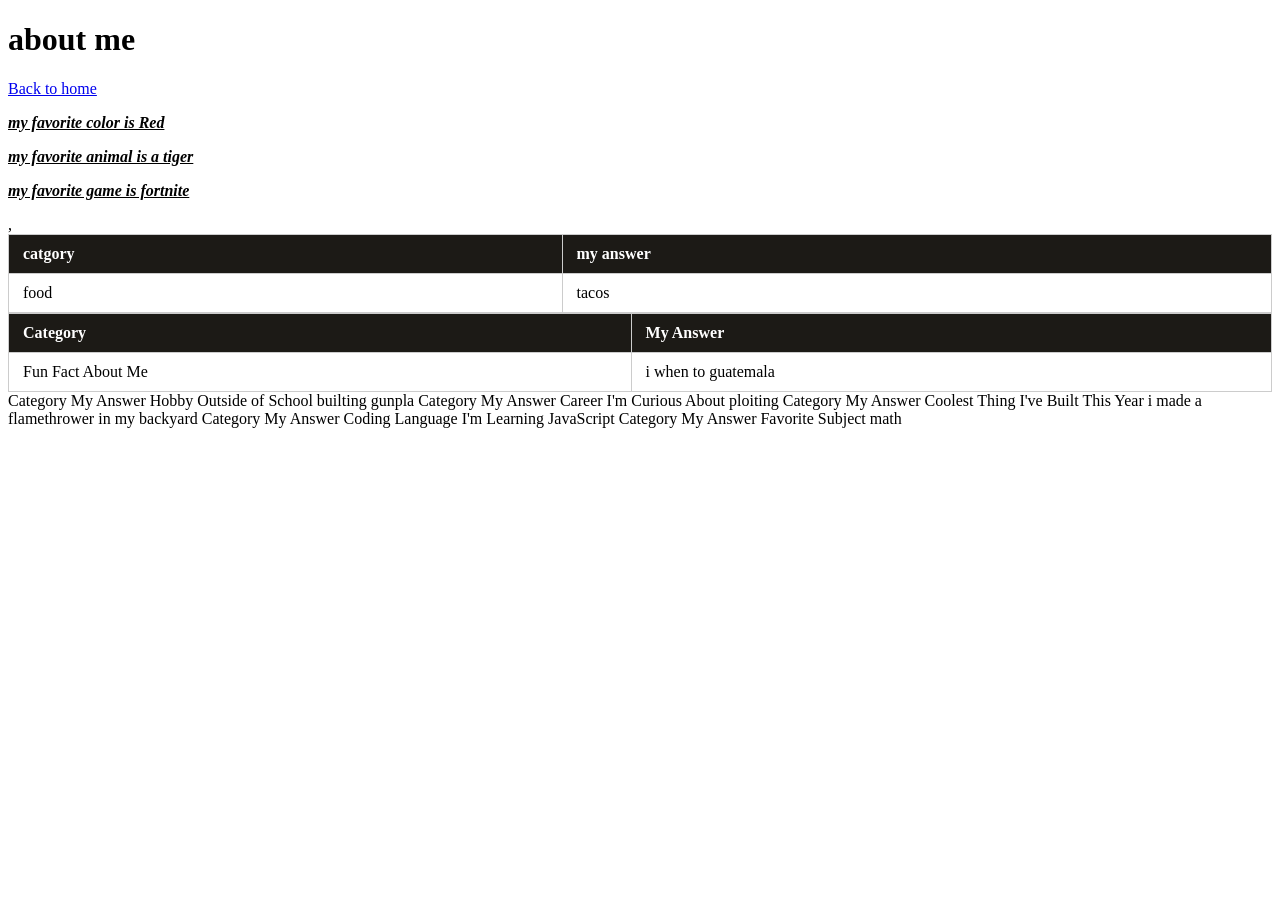
==== example copy.html @ 5d880bff "add" ====
<!DOCTYPE html>
<html>
<head>
  <title>about me</title>
</head>
<body>
  <h1>about me</h1>
  <p><a href="index.html">Back to home</a></p>
  <p><i><b><u>my favorite color is Red</u></b></i></p>
  <p><i><b><u>my favorite animal is a tiger</u></b></i></p>
  <p><i><b><u>my favorite game is fortnite</u></b></i></p>
  <table><tr><th> catgory</th><th>my answer</th></tr>
  <tr><td> food</td>,<td>tacos</td></tr></table>
</body>
</html>
<style>
  table {
    border-collapse: collapse;
    width: 100%;
  }
  th, td {
    border: 1px solid #ccc;
    padding: 10px 14px;
    text-align: left;
  }
  th {
    background: #1c1a16;
    color: white;
  }
</style>
<table>
  <thead>
    <tr>
      <th>Category</th>
      <th>My Answer</th>
    </tr>
  </thead>
  <tbody>
    <tr>
      <td>Fun Fact About Me</td>
      <td> i when to guatemala</td>
    </tr>
  </tbody>
</table>
  <thead>
    <tr>
      <th>Category</th>
      <th>My Answer</th>
    </tr>
  </thead>
  <tbody>
    <tr>
      <td>Hobby Outside of School</td>
      <td>builting gunpla</td>
    </tr>
  </tbody>
</table>
  <thead>
    <tr>
      <th>Category</th>
      <th>My Answer</th>
    </tr>
  </thead>
  <tbody>
    <tr>
      <td>Career I'm Curious About</td>
      <td>ploiting</td>
    </tr>
  </tbody>
</table>
  <thead>
    <tr>
      <th>Category</th>
      <th>My Answer</th>
    </tr>
  </thead>
  <tbody>
    <tr>
      <td>Coolest Thing I've Built This Year</td>
      <td>i made a flamethrower in my backyard</td>
    </tr>
  </tbody>
</table>
  <thead>
    <tr>
      <th>Category</th>
      <th>My Answer</th>
    </tr>
  </thead>
  <tbody>
    <tr>
      <td>Coding Language I'm Learning</td>
      <td>JavaScript</td>
    </tr>
  </tbody>
</table>
  <thead>
    <tr>
      <th>Category</th>
      <th>My Answer</th>
    </tr>
  </thead>
  <tbody>
    <tr>
      <td>Favorite Subject</td>
      <td>math</td>
    </tr>
  </tbody>
</table>
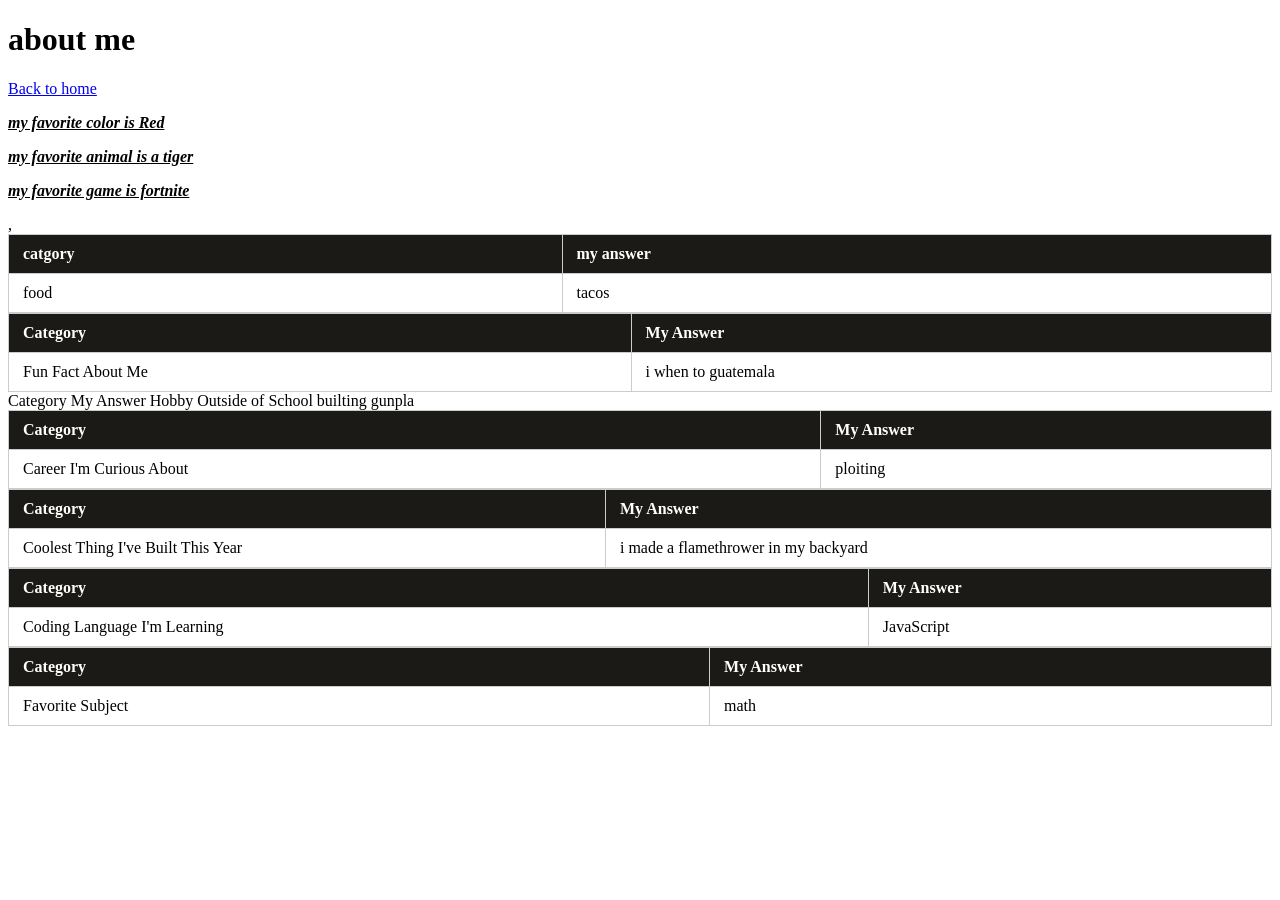
==== commit 13e71ee0: "add" ====
--- a/example copy.html
+++ b/example copy.html
@@ -42,6 +42,7 @@
     </tr>
   </tbody>
 </table>
+<table></table>
   <thead>
     <tr>
       <th>Category</th>
@@ -54,7 +55,8 @@
       <td>builting gunpla</td>
     </tr>
   </tbody>
-</table>
+  </table>
+<table>
   <thead>
     <tr>
       <th>Category</th>
@@ -68,19 +70,20 @@
     </tr>
   </tbody>
 </table>
+<table>
   <thead>
     <tr>
       <th>Category</th>
       <th>My Answer</th>
     </tr>
   </thead>
-  <tbody>
     <tr>
       <td>Coolest Thing I've Built This Year</td>
       <td>i made a flamethrower in my backyard</td>
     </tr>
   </tbody>
 </table>
+<table>
   <thead>
     <tr>
       <th>Category</th>
@@ -94,6 +97,7 @@
     </tr>
   </tbody>
 </table>
+<table>
   <thead>
     <tr>
       <th>Category</th>
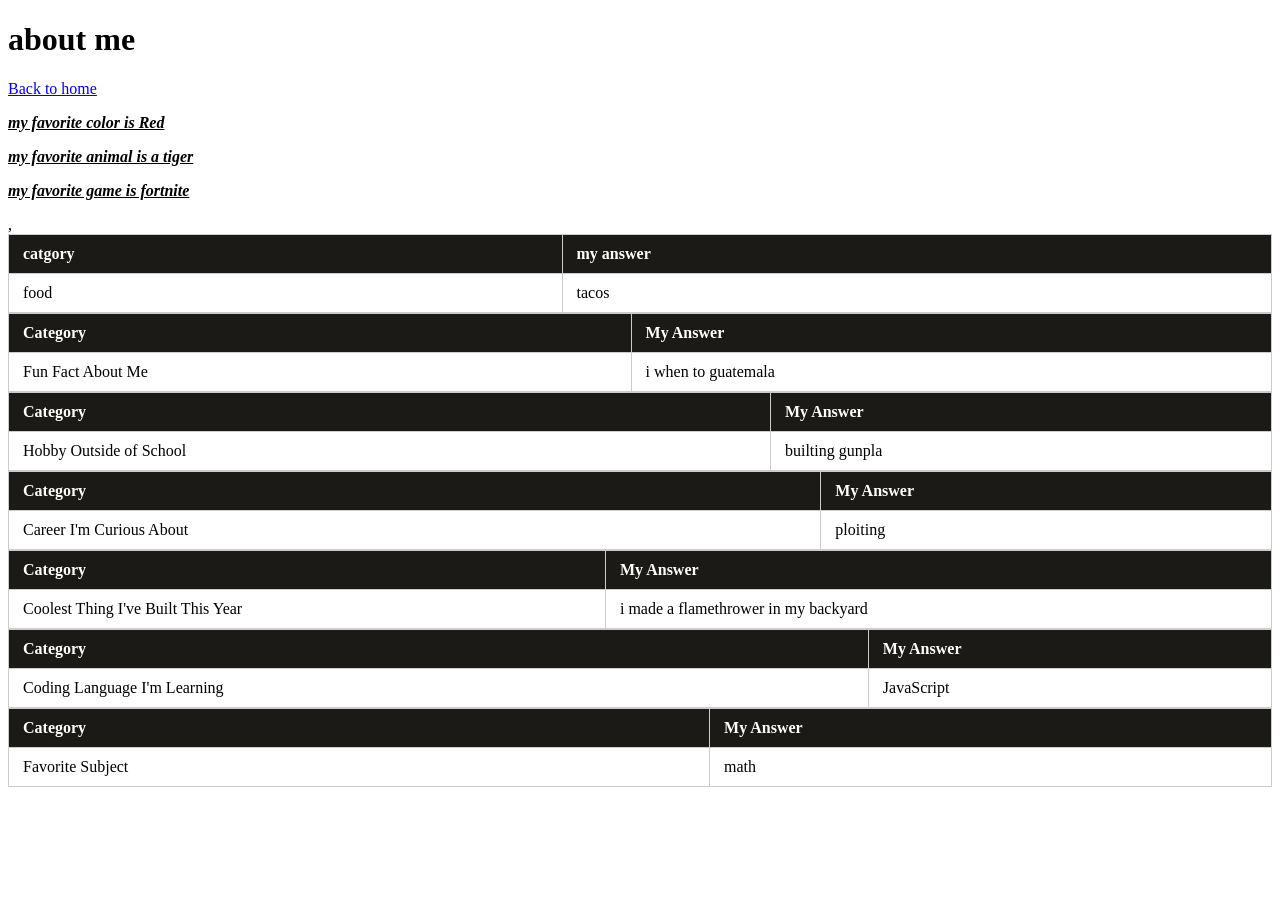
==== commit 6b51365b: "add" ====
--- a/example copy.html
+++ b/example copy.html
@@ -42,7 +42,7 @@
     </tr>
   </tbody>
 </table>
-<table></table>
+<table>
   <thead>
     <tr>
       <th>Category</th>
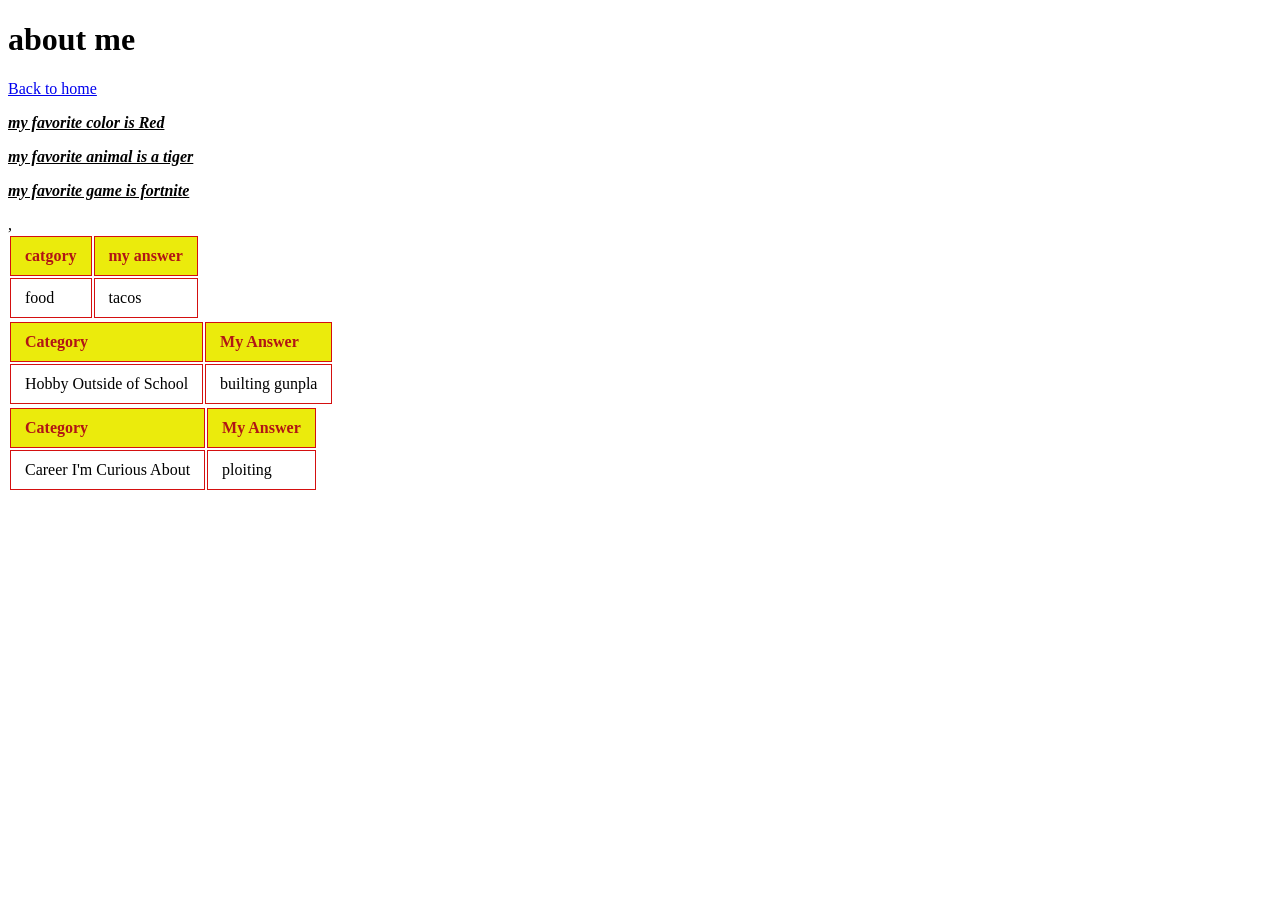
==== commit 4b52f0ec: "add" ====
--- a/example copy.html
+++ b/example copy.html
@@ -14,34 +14,17 @@
 </body>
 </html>
 <style>
-  table {
-    border-collapse: collapse;
-    width: 100%;
-  }
+
   th, td {
-    border: 1px solid #ccc;
+    border: 1px solid #d40f0f;
     padding: 10px 14px;
     text-align: left;
   }
   th {
-    background: #1c1a16;
-    color: white;
+    background: #ebeb0c;
+    color: rgb(177, 21, 21);
   }
 </style>
-<table>
-  <thead>
-    <tr>
-      <th>Category</th>
-      <th>My Answer</th>
-    </tr>
-  </thead>
-  <tbody>
-    <tr>
-      <td>Fun Fact About Me</td>
-      <td> i when to guatemala</td>
-    </tr>
-  </tbody>
-</table>
 <table>
   <thead>
     <tr>
@@ -70,45 +53,4 @@
     </tr>
   </tbody>
 </table>
-<table>
-  <thead>
-    <tr>
-      <th>Category</th>
-      <th>My Answer</th>
-    </tr>
-  </thead>
-    <tr>
-      <td>Coolest Thing I've Built This Year</td>
-      <td>i made a flamethrower in my backyard</td>
-    </tr>
-  </tbody>
-</table>
-<table>
-  <thead>
-    <tr>
-      <th>Category</th>
-      <th>My Answer</th>
-    </tr>
-  </thead>
-  <tbody>
-    <tr>
-      <td>Coding Language I'm Learning</td>
-      <td>JavaScript</td>
-    </tr>
-  </tbody>
-</table>
-<table>
-  <thead>
-    <tr>
-      <th>Category</th>
-      <th>My Answer</th>
-    </tr>
-  </thead>
-  <tbody>
-    <tr>
-      <td>Favorite Subject</td>
-      <td>math</td>
-    </tr>
-  </tbody>
-</table>
   
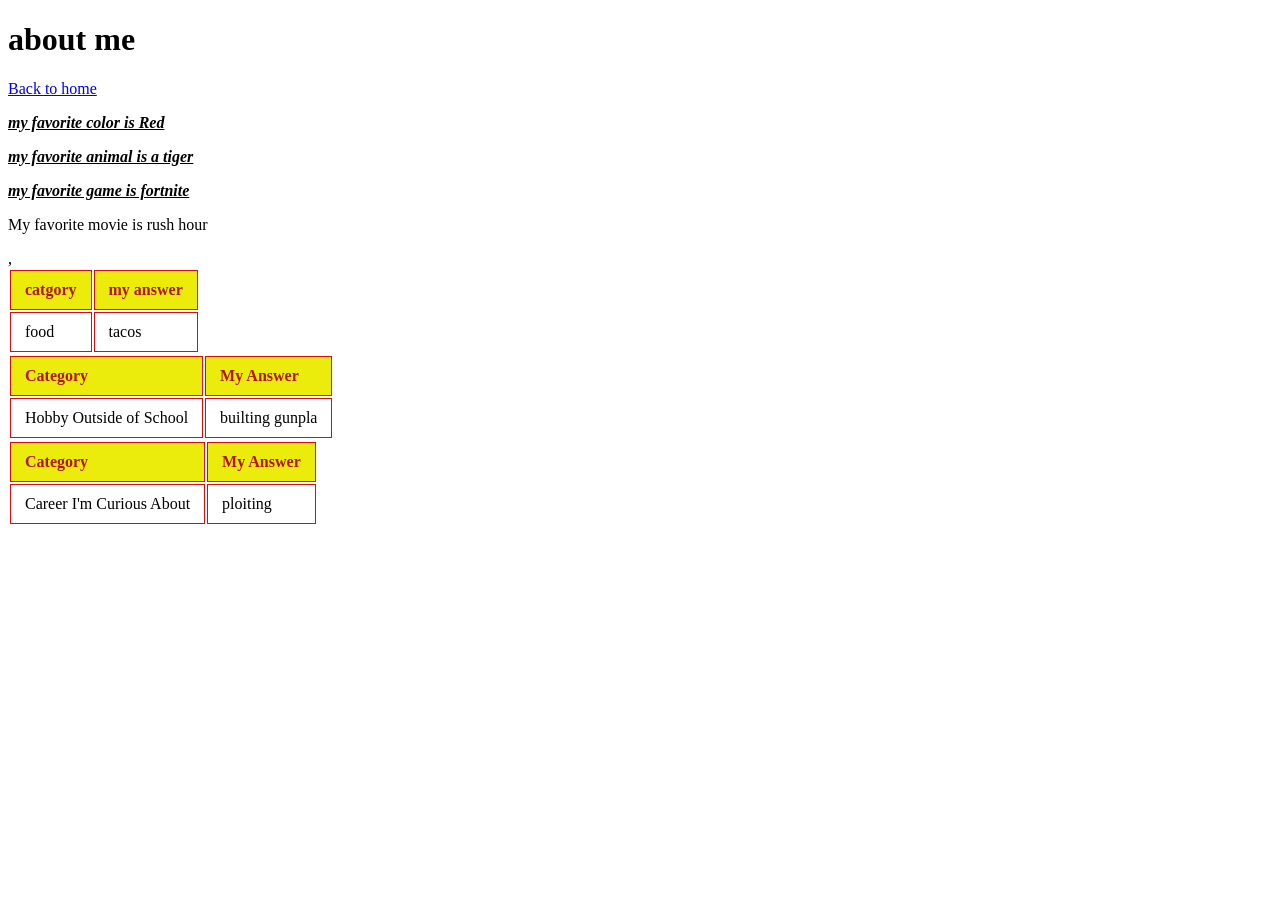
==== commit 3f2d3722: "add" ====
--- a/example copy.html
+++ b/example copy.html
@@ -9,6 +9,7 @@
   <p><i><b><u>my favorite color is Red</u></b></i></p>
   <p><i><b><u>my favorite animal is a tiger</u></b></i></p>
   <p><i><b><u>my favorite game is fortnite</u></b></i></p>
+  <p>My favorite movie is rush hour</p>
   <table><tr><th> catgory</th><th>my answer</th></tr>
   <tr><td> food</td>,<td>tacos</td></tr></table>
 </body>
@@ -53,4 +54,4 @@
     </tr>
   </tbody>
 </table>
-  +  <img src="https://cdn.1001hobbies.com/2532245-large_default/bandai-bm-231741-gundam-rg-1-144-rx-78-2-gundam-ver-2-0-model-kit.jpg"
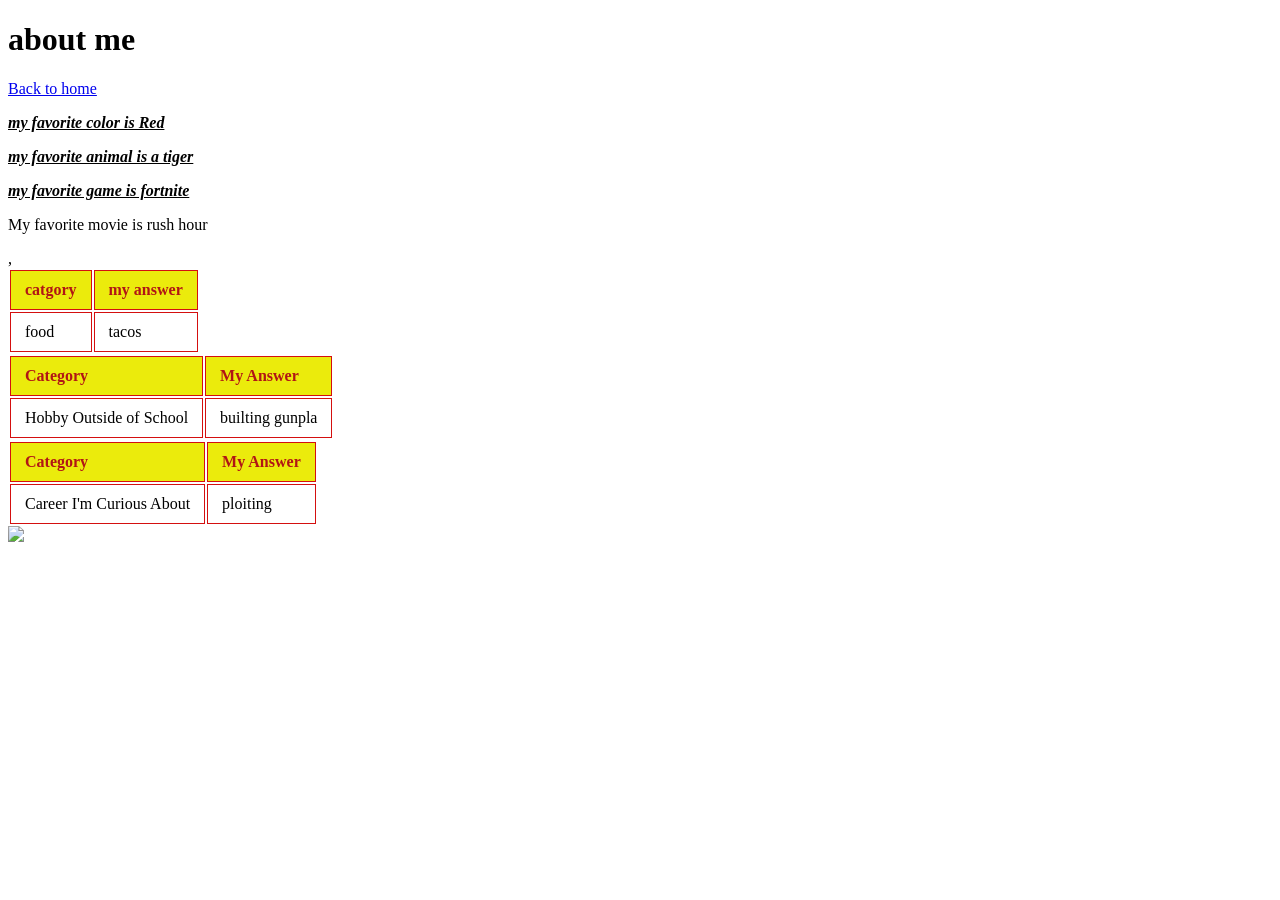
==== commit 6abf4924: "add" ====
--- a/example copy.html
+++ b/example copy.html
@@ -54,4 +54,4 @@
     </tr>
   </tbody>
 </table>
-  <img src="https://cdn.1001hobbies.com/2532245-large_default/bandai-bm-231741-gundam-rg-1-144-rx-78-2-gundam-ver-2-0-model-kit.jpg"+  <img src="https://cdn.1001hobbies.com/2532245-large_default/bandai-bm-231741-gundam-rg-1-144-rx-78-2-gundam-ver-2-0-model-kit.jpg">
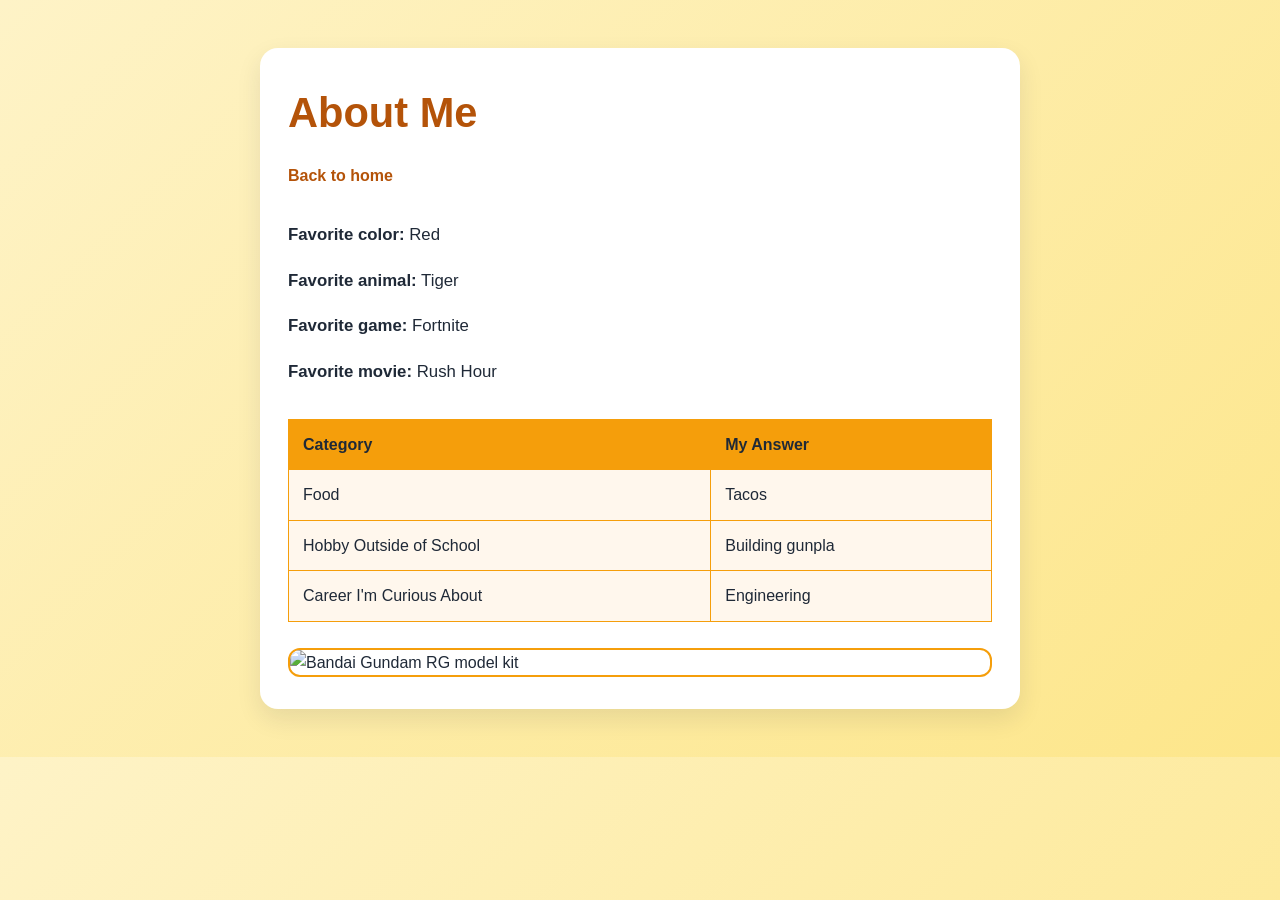
==== commit 8c3a975b: "ad" ====
--- a/example copy.html
+++ b/example copy.html
@@ -1,57 +1,49 @@
 <!DOCTYPE html>
-<html>
+<html lang="en">
 <head>
-  <title>about me</title>
+  <meta charset="UTF-8">
+  <meta name="viewport" content="width=device-width, initial-scale=1.0">
+  <title>About Me</title>
+  <link rel="stylesheet" href="style.css">
 </head>
 <body>
-  <h1>about me</h1>
-  <p><a href="index.html">Back to home</a></p>
-  <p><i><b><u>my favorite color is Red</u></b></i></p>
-  <p><i><b><u>my favorite animal is a tiger</u></b></i></p>
-  <p><i><b><u>my favorite game is fortnite</u></b></i></p>
-  <p>My favorite movie is rush hour</p>
-  <table><tr><th> catgory</th><th>my answer</th></tr>
-  <tr><td> food</td>,<td>tacos</td></tr></table>
+  <main class="container">
+    <h1>About Me</h1>
+    <p class="nav"><a href="index.html">Back to home</a></p>
+
+    <ul class="favorites">
+      <li><strong>Favorite color:</strong> Red</li>
+      <li><strong>Favorite animal:</strong> Tiger</li>
+      <li><strong>Favorite game:</strong> Fortnite</li>
+      <li><strong>Favorite movie:</strong> Rush Hour</li>
+    </ul>
+
+    <table>
+      <thead>
+        <tr>
+          <th>Category</th>
+          <th>My Answer</th>
+        </tr>
+      </thead>
+      <tbody>
+        <tr>
+          <td>Food</td>
+          <td>Tacos</td>
+        </tr>
+        <tr>
+          <td>Hobby Outside of School</td>
+          <td>Building gunpla</td>
+        </tr>
+        <tr>
+          <td>Career I'm Curious About</td>
+          <td>Engineering</td>
+        </tr>
+      </tbody>
+    </table>
+
+    <figure class="photo">
+      <img src="https://cdn.1001hobbies.com/2532245-large_default/bandai-bm-231741-gundam-rg-1-144-rx-78-2-gundam-ver-2-0-model-kit.jpg" alt="Bandai Gundam RG model kit">
+    </figure>
+  </main>
 </body>
 </html>
-<style>
-
-  th, td {
-    border: 1px solid #d40f0f;
-    padding: 10px 14px;
-    text-align: left;
-  }
-  th {
-    background: #ebeb0c;
-    color: rgb(177, 21, 21);
-  }
-</style>
-<table>
-  <thead>
-    <tr>
-      <th>Category</th>
-      <th>My Answer</th>
-    </tr>
-  </thead>
-  <tbody>
-    <tr>
-      <td>Hobby Outside of School</td>
-      <td>builting gunpla</td>
-    </tr>
-  </tbody>
-  </table>
-<table>
-  <thead>
-    <tr>
-      <th>Category</th>
-      <th>My Answer</th>
-    </tr>
-  </thead>
-  <tbody>
-    <tr>
-      <td>Career I'm Curious About</td>
-      <td>ploiting</td>
-    </tr>
-  </tbody>
-</table>
-  <img src="https://cdn.1001hobbies.com/2532245-large_default/bandai-bm-231741-gundam-rg-1-144-rx-78-2-gundam-ver-2-0-model-kit.jpg">
--- a/style.css
+++ b/style.css
@@ -0,0 +1,101 @@
+* {
+  box-sizing: border-box;
+}
+
+body {
+  margin: 0;
+  font-family: "Segoe UI", Tahoma, Geneva, Verdana, sans-serif;
+  background: linear-gradient(135deg, #fef3c7 0%, #fde68a 100%);
+  color: #1f2937;
+  line-height: 1.6;
+}
+
+.container {
+  max-width: 760px;
+  margin: 48px auto;
+  padding: 32px 28px;
+  background: #ffffff;
+  border-radius: 18px;
+  box-shadow: 0 10px 25px rgba(31, 41, 55, 0.1);
+}
+
+h1 {
+  margin-top: 0;
+  margin-bottom: 16px;
+  color: #b45309;
+  font-size: clamp(2rem, 4vw, 2.6rem);
+}
+
+.nav {
+  margin-bottom: 24px;
+}
+
+.nav a {
+  color: #b45309;
+  text-decoration: none;
+  font-weight: 700;
+}
+
+.nav a:hover,
+.nav a:focus-visible {
+  text-decoration: underline;
+}
+
+.favorites {
+  list-style: none;
+  padding: 0;
+  margin: 0 0 24px;
+  line-height: 2;
+  font-size: 1.05rem;
+}
+
+.favorites li {
+  padding: 6px 0;
+}
+
+table {
+  width: 100%;
+  border-collapse: collapse;
+  margin-top: 18px;
+  background: #fff7ed;
+}
+
+th,
+td {
+  border: 1px solid #f59e0b;
+  padding: 12px 14px;
+  text-align: left;
+  vertical-align: top;
+}
+
+th {
+  background: #f59e0b;
+  color: #1f2937;
+  font-weight: 700;
+}
+
+.photo {
+  margin: 26px 0 0;
+}
+
+.photo img {
+  display: block;
+  width: 100%;
+  max-height: 420px;
+  object-fit: cover;
+  border-radius: 12px;
+  border: 2px solid #f59e0b;
+}
+
+@media (max-width: 600px) {
+  .container {
+    margin: 20px 12px;
+    padding: 20px 16px;
+  }
+
+  th,
+  td {
+    padding: 10px 8px;
+    font-size: 0.95rem;
+  }
+}
